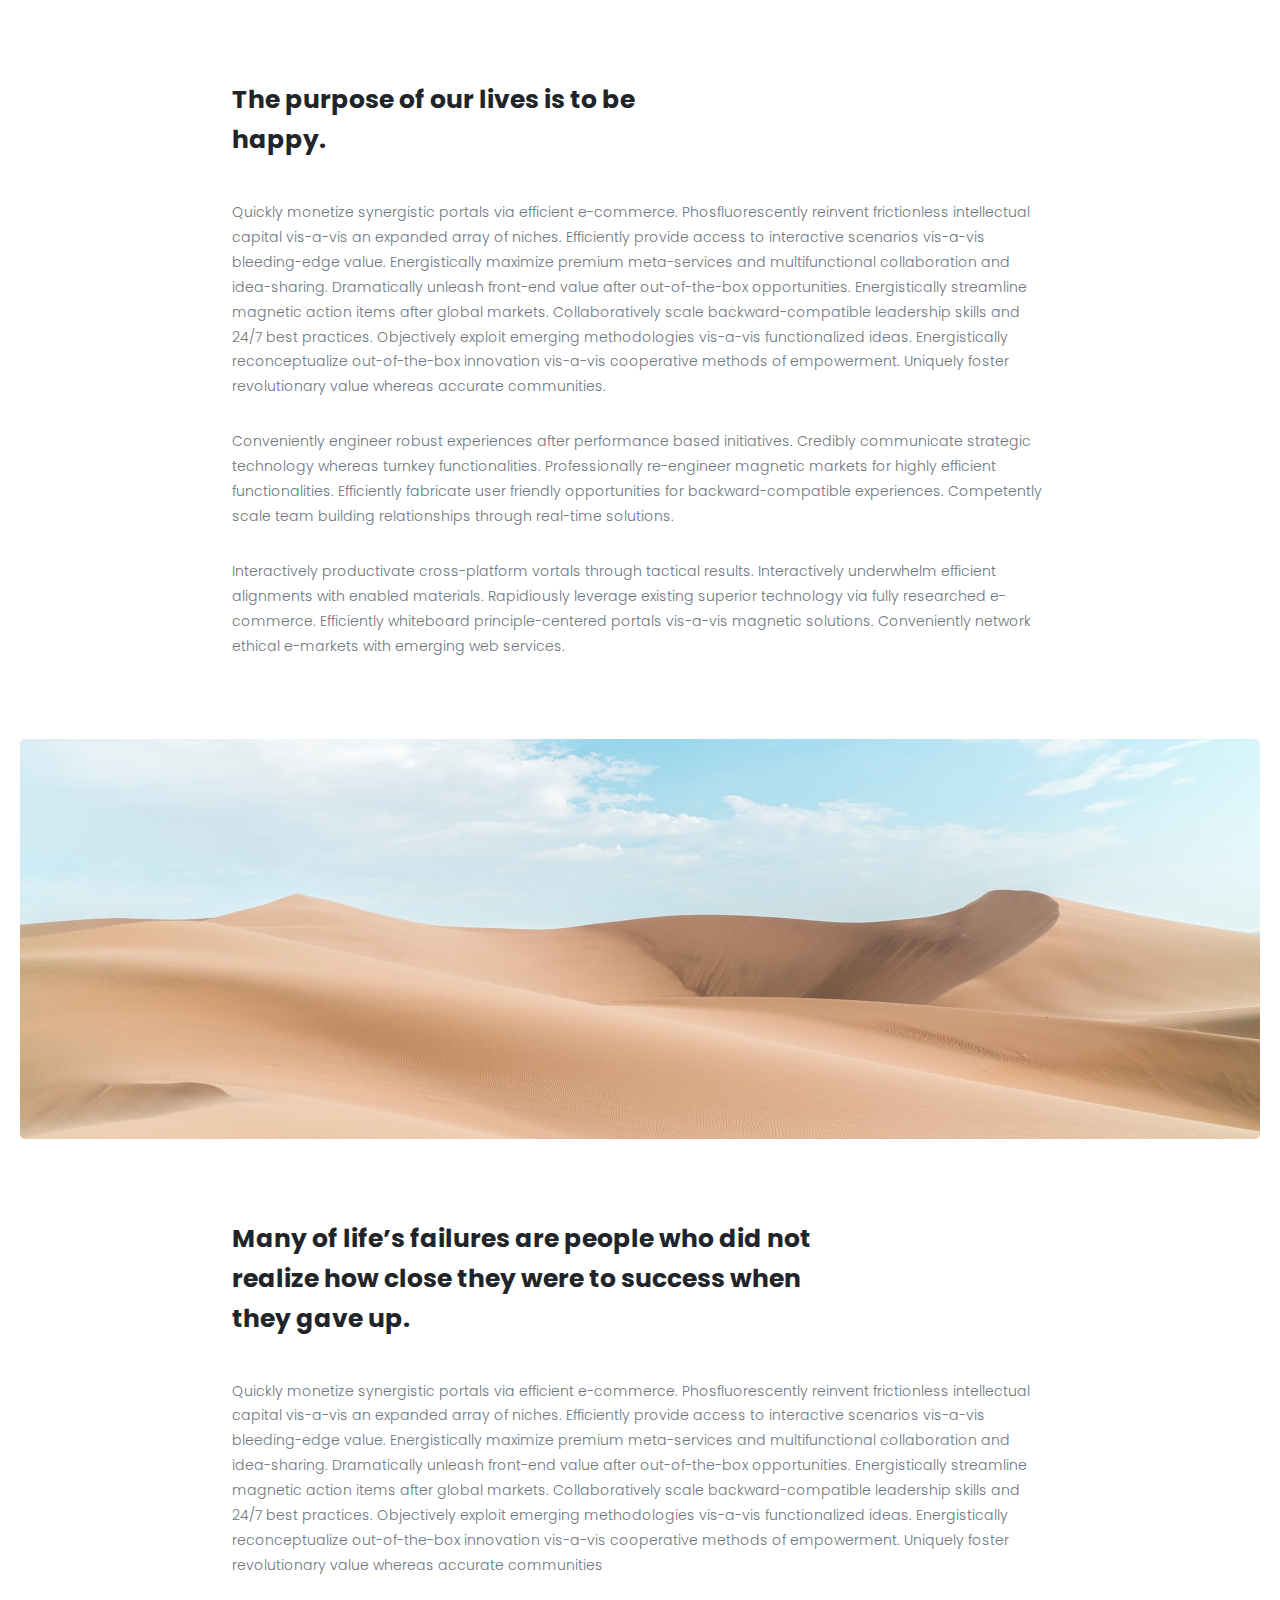
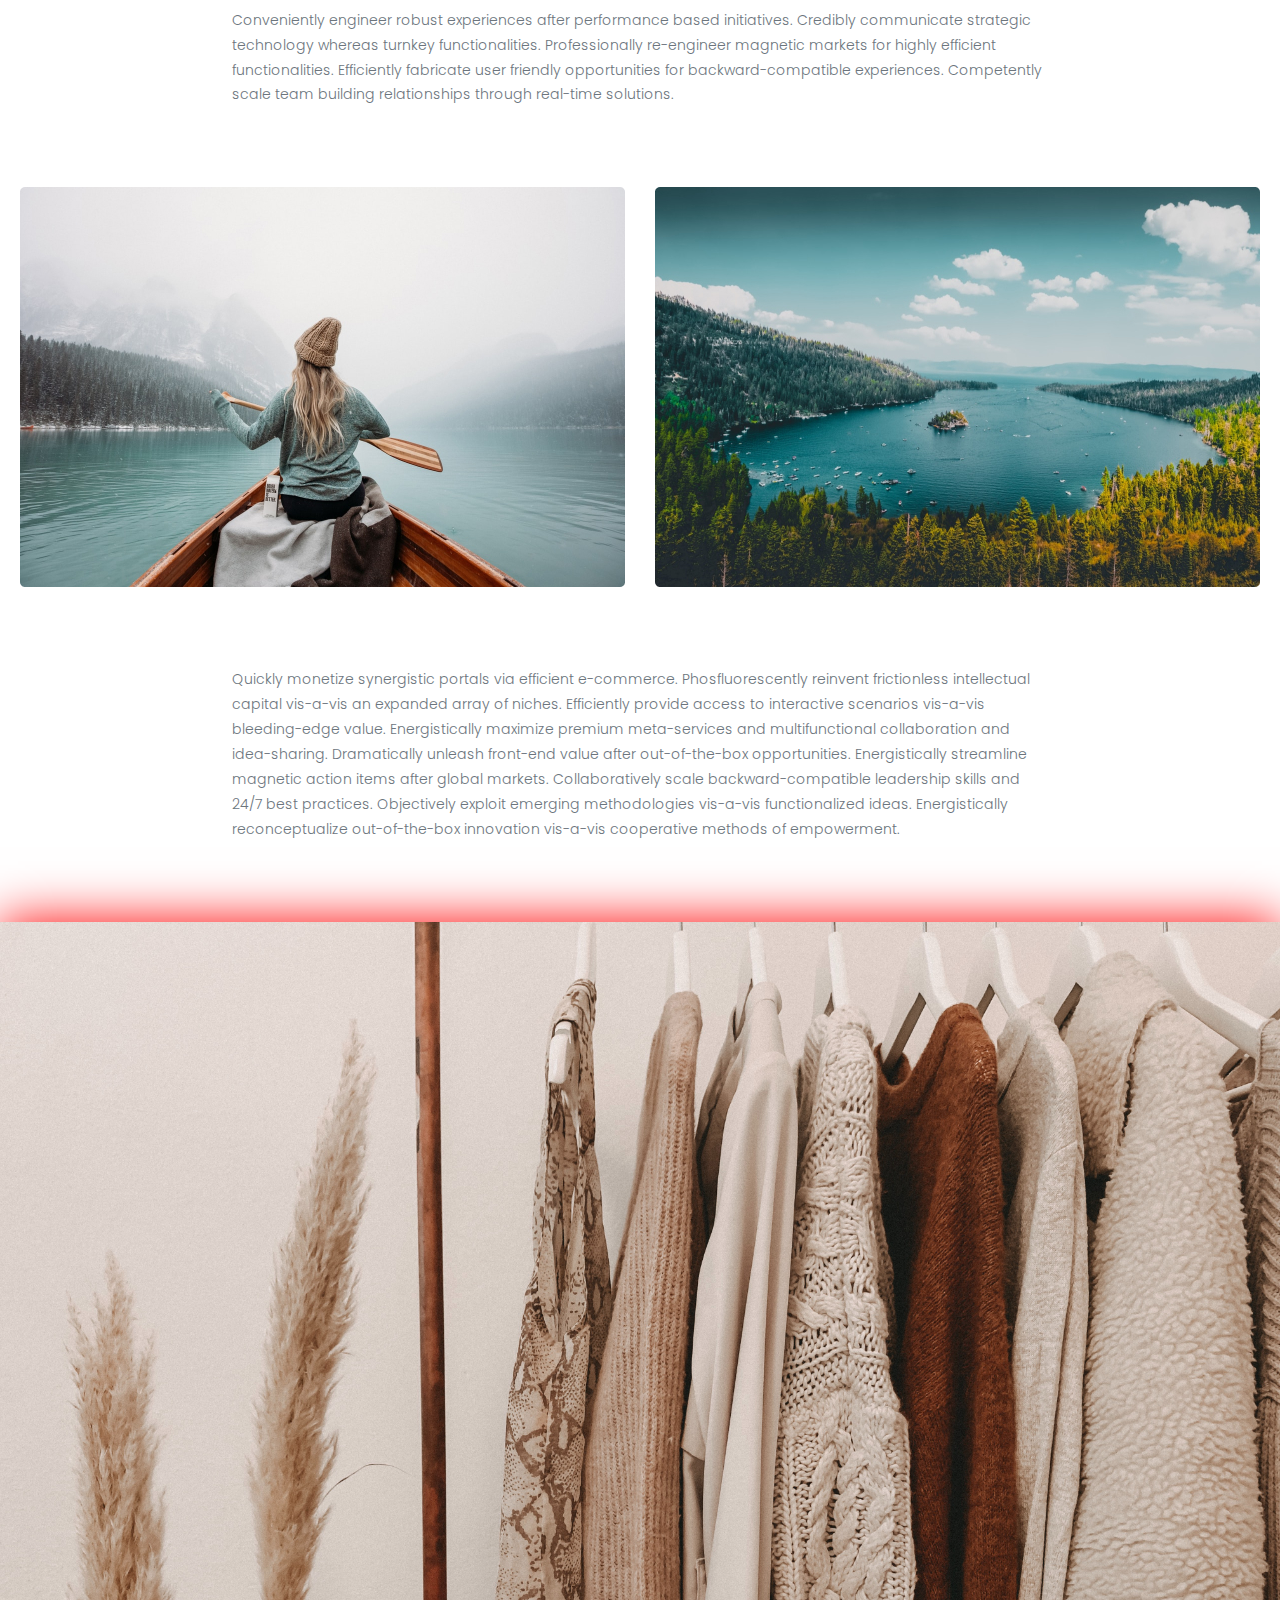
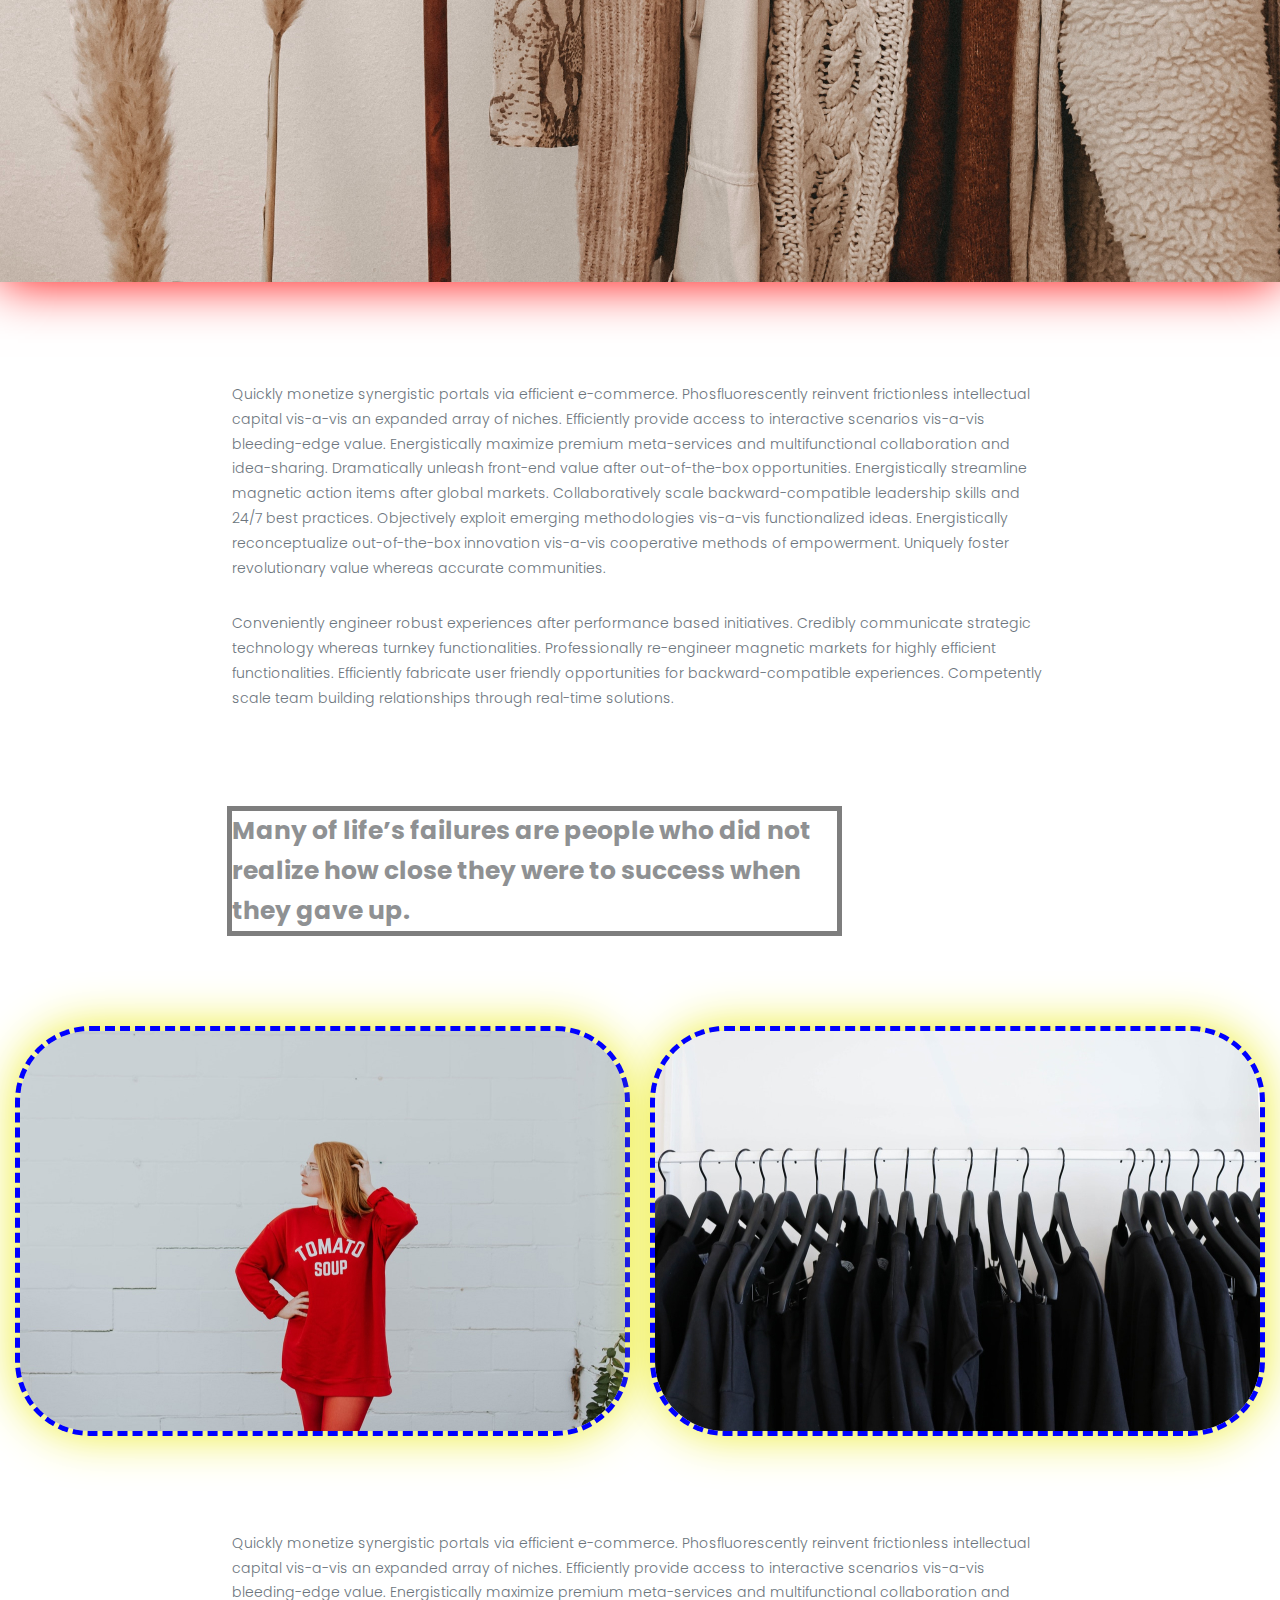
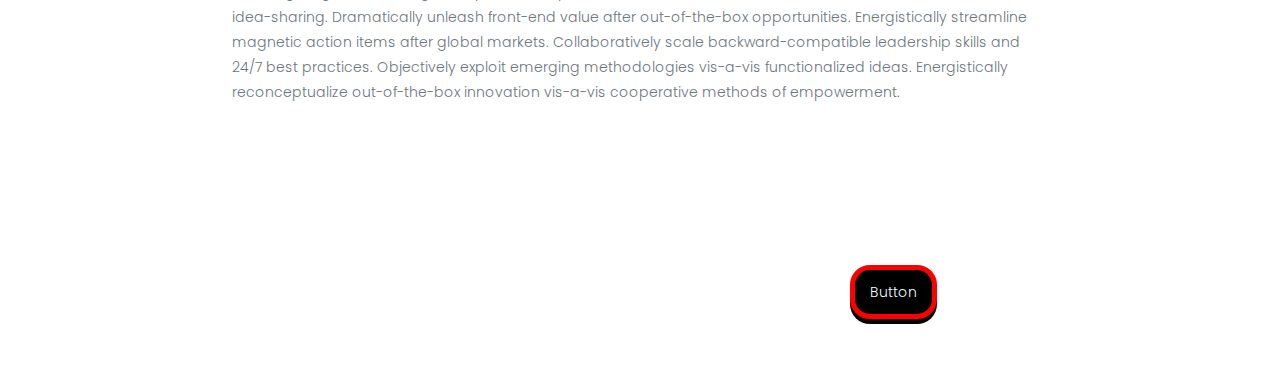
==== lesson_6/index.html @ 186601ed "Add files via upload" ====
<!DOCTYPE html>
<html lang="en">

<head>
    <meta charset="UTF-8">
    <meta http-equiv="X-UA-Compatible" content="IE=edge">
    <meta name="viewport" content="width=device-width, initial-scale=1.0">
    <link rel="stylesheet" href="css/style.css">
    <link href="https://fonts.googleapis.com/css?family=Poppins:300,500,700&display=swap" rel="stylesheet">
    <title>Lesson6</title>

</head>

<body>
    <header>

    </header>
    <main>
        <div class="main">
            <div class="main__container">
                <div class="main__text-block">
                    <h2 class="title">The purpose of our lives is to be <br> happy.</h2>
                    <p>
                        Quickly monetize synergistic portals via efficient e-commerce. Phosfluorescently
                        reinvent
                        frictionless
                        intellectual capital vis-a-vis an expanded array of niches. Efficiently provide access to
                        interactive
                        scenarios vis-a-vis bleeding-edge value. Energistically maximize premium meta-services and
                        multifunctional collaboration and idea-sharing. Dramatically unleash front-end value after
                        out-of-the-box opportunities. Energistically streamline magnetic action items after global
                        markets.
                        Collaboratively scale backward-compatible leadership skills and 24/7 best practices. Objectively
                        exploit
                        emerging methodologies vis-a-vis functionalized ideas. Energistically reconceptualize
                        out-of-the-box
                        innovation vis-a-vis cooperative methods of empowerment. Uniquely foster revolutionary value
                        whereas
                        accurate communities.
                    </p>
                    <p>
                        Conveniently engineer robust experiences after performance based initiatives. Credibly
                        communicate
                        strategic technology whereas turnkey functionalities. Professionally re-engineer magnetic
                        markets
                        for
                        highly efficient functionalities. Efficiently fabricate user friendly opportunities for
                        backward-compatible experiences. Competently scale team building relationships through real-time
                        solutions.
                    </p>
                    <p>
                        Interactively productivate cross-platform vortals through tactical results.
                        Interactively
                        underwhelm
                        efficient alignments with enabled materials. Rapidiously leverage existing superior technology
                        via
                        fully
                        researched e-commerce. Efficiently whiteboard principle-centered portals vis-a-vis magnetic
                        solutions.
                        Conveniently network ethical e-markets with emerging web services.
                    </p>
                </div>
                <img class="article__image" src="img/image1.jpg" alt="photo">
                <div class="main__text-block">
                    <h2 class="title">Many of life’s failures are people who did not realize how close they were to
                        success
                        when they gave up.</h2>
                    <p>
                        Quickly monetize synergistic portals via efficient e-commerce. Phosfluorescently reinvent
                        frictionless
                        intellectual capital vis-a-vis an expanded array of niches. Efficiently provide access to
                        interactive
                        scenarios vis-a-vis bleeding-edge value. Energistically maximize premium meta-services and
                        multifunctional collaboration and idea-sharing. Dramatically unleash front-end value after
                        out-of-the-box opportunities. Energistically streamline magnetic action items after global
                        markets.
                        Collaboratively scale backward-compatible leadership skills and 24/7 best practices. Objectively
                        exploit
                        emerging methodologies vis-a-vis functionalized ideas. Energistically reconceptualize
                        out-of-the-box
                        innovation vis-a-vis cooperative methods of empowerment. Uniquely foster revolutionary value
                        whereas
                        accurate communities
                    </p>
                    <p>
                        Conveniently engineer robust experiences after performance based initiatives. Credibly
                        communicate
                        strategic technology whereas turnkey functionalities. Professionally re-engineer magnetic
                        markets for
                        highly efficient functionalities. Efficiently fabricate user friendly opportunities for
                        backward-compatible experiences. Competently scale team building relationships through real-time
                        solutions.
                    </p>


                </div>
                <div class="article__images">
                    <img class="article__image1" src="img/image3.jpg" alt="photo2">
                    <img class="article__image2" src="img/image2.jpg" alt="photo3">
                </div>
                <div class="main__text-block">
                    <p>
                        Quickly monetize synergistic portals via efficient e-commerce. Phosfluorescently reinvent
                        frictionless
                        intellectual capital vis-a-vis an expanded array of niches. Efficiently provide access to
                        interactive
                        scenarios vis-a-vis bleeding-edge value. Energistically maximize premium meta-services and
                        multifunctional collaboration and idea-sharing. Dramatically unleash front-end value after
                        out-of-the-box opportunities. Energistically streamline magnetic action items after global
                        markets.
                        Collaboratively scale backward-compatible leadership skills and 24/7 best practices. Objectively
                        exploit
                        emerging methodologies vis-a-vis functionalized ideas. Energistically reconceptualize
                        out-of-the-box
                        innovation vis-a-vis cooperative methods of empowerment.
                    </p>
                </div>
            </div>
            <img class="photo" src="img/iamge4.jpg" alt="Photo4">
            <div class="main__container">
                <div class="main__text-block">
                    <p>
                        Quickly monetize synergistic portals via efficient e-commerce. Phosfluorescently reinvent
                        frictionless intellectual capital vis-a-vis an expanded array of niches. Efficiently provide
                        access to interactive scenarios vis-a-vis bleeding-edge value. Energistically maximize premium
                        meta-services and multifunctional collaboration and idea-sharing. Dramatically unleash front-end
                        value after out-of-the-box opportunities. Energistically streamline magnetic action items after
                        global markets. Collaboratively scale backward-compatible leadership skills and 24/7 best
                        practices. Objectively exploit emerging methodologies vis-a-vis functionalized ideas.
                        Energistically reconceptualize out-of-the-box innovation vis-a-vis cooperative methods of
                        empowerment. Uniquely foster revolutionary value whereas accurate communities.
                    </p>
                    <p>
                        Conveniently engineer robust experiences after performance based initiatives. Credibly
                        communicate strategic technology whereas turnkey functionalities. Professionally re-engineer
                        magnetic markets for highly efficient functionalities. Efficiently fabricate user friendly
                        opportunities for backward-compatible experiences. Competently scale team building relationships
                        through real-time solutions.
                    </p>
                    <h2 class="title1">Many of life’s failures are people who did not realize how close they were to
                        success when they gave up.</h2>
                </div>
                <div class="imagess">
                    <img class="image__project" src="img/image5.jpg" alt="photo5">
                    <img class="image__project2" src=" img/image6.jpg" alt="photo6">
                </div>

                <div class="main__text-block">
                    <p>
                        Quickly monetize synergistic portals via efficient e-commerce. Phosfluorescently reinvent
                        frictionless intellectual capital vis-a-vis an expanded array of niches. Efficiently provide
                        access to interactive scenarios vis-a-vis bleeding-edge value. Energistically maximize premium
                        meta-services and multifunctional collaboration and idea-sharing. Dramatically unleash front-end
                        value after out-of-the-box opportunities. Energistically streamline magnetic action items after
                        global markets. Collaboratively scale backward-compatible leadership skills and 24/7 best
                        practices. Objectively exploit emerging methodologies vis-a-vis functionalized ideas.
                        Energistically reconceptualize out-of-the-box innovation vis-a-vis cooperative methods of
                        empowerment.
                    </p>
                </div>

            </div>
        </div>
        <a class="button" href="Кнопка">Button</a>





    </main>
    <footer>

    </footer>




</body>

</html>
---- lesson_6/css/style.css ----
@import url("reset.css");
body {
    font-family: "Poppins", sans-serif;
    color: #6c757d;
    font-size: 14px;
    font-weight: 300;
}

[class*="__container"] {
    max-width: 1270px;
    margin: 0 auto;
    padding-left: 15px;
    padding-right: 15px;
}
.main__text-block {
    max-width: 816px;
    margin: 0 auto 80px;
}
.main__text-block p {
    line-height: 1.78;
    margin-bottom: 30px;
}
.title {
    color: #212529;
    font-size: 25px;
    font-weight: 700;
    line-height: 1.6;
    margin-bottom: 40px;
    max-width: 605px;
}
.article__image,
.article__image1,
.article__image2 {
    max-width: 100%;
    margin-bottom: 80px;
}
.article__images {
    font-size: 0;
}

.article__image1 {
    margin-right: 30px;
}

.main {
    padding-top: 80px;
    padding-bottom: 80px;
}
.imagess {
    font-size: 0;
    margin-bottom: 100px;
    margin-top: 100px;
}

.image__project2 {
    margin-left: 30px;
}
.photo {
    width: 100%;
    font-size: 0;
    margin-bottom: 100px;
    box-shadow: 0 0 50px rgb(255, 0, 0);
}
.image__project,
.image__project2 {
    border-radius: 70px;
    outline: 5px dashed blue;
    box-shadow: 0 0 50px rgb(233, 233, 10);
}
.title1 {
    margin-top: 100px;
    color: #212529;
    font-size: 25px;
    font-weight: 700;
    line-height: 1.6;
    margin-bottom: 40px;
    max-width: 605px;
    outline: 5px solid black;
    opacity: 0.5;
}

.button {
    display: inline-block;
    padding: 15px;
    margin-left: 850px;
    margin-bottom: 60px;
    background-color: black;
    color: azure;
    border: 5px solid red;
    box-shadow: 0 5px 0 0 black;
    border-radius: 20px;
    position: relative;
}
.button:hover {
    top: 3px;
    box-shadow: 0 2px 0 0 black;
}
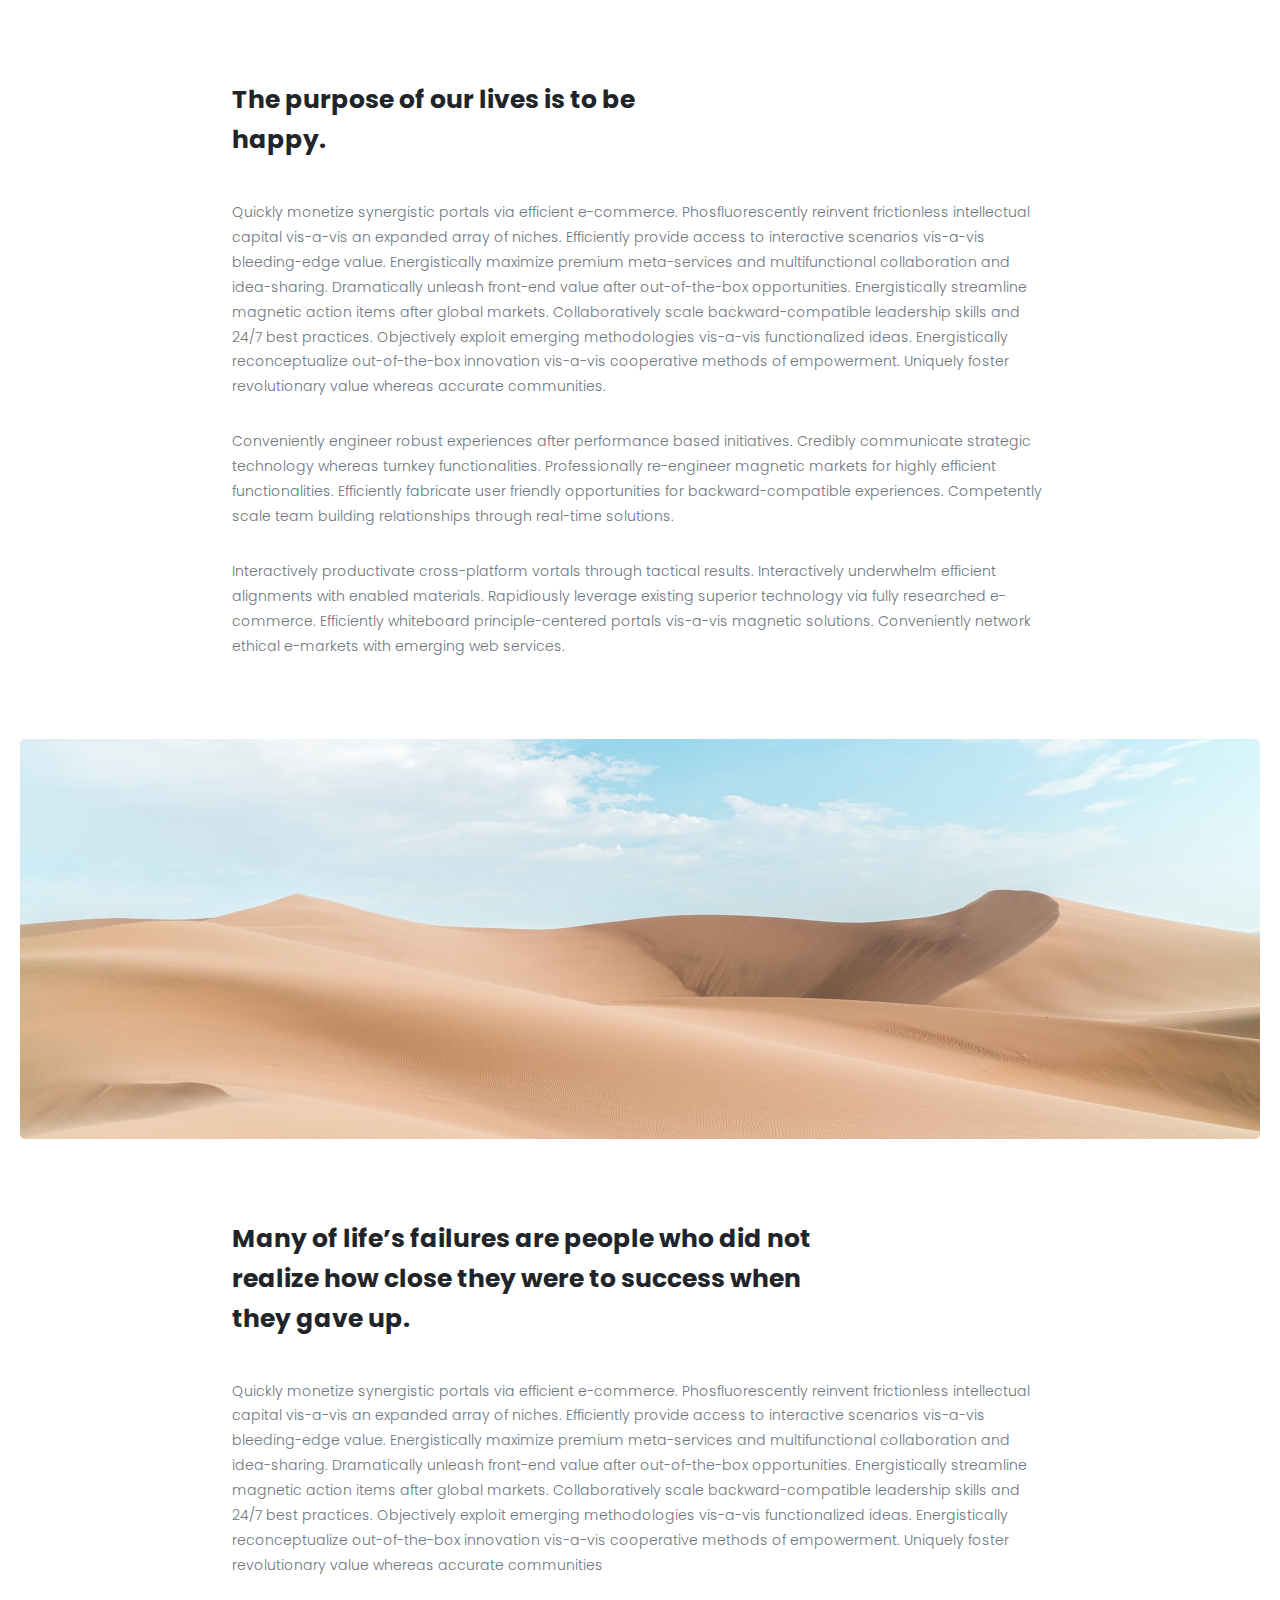
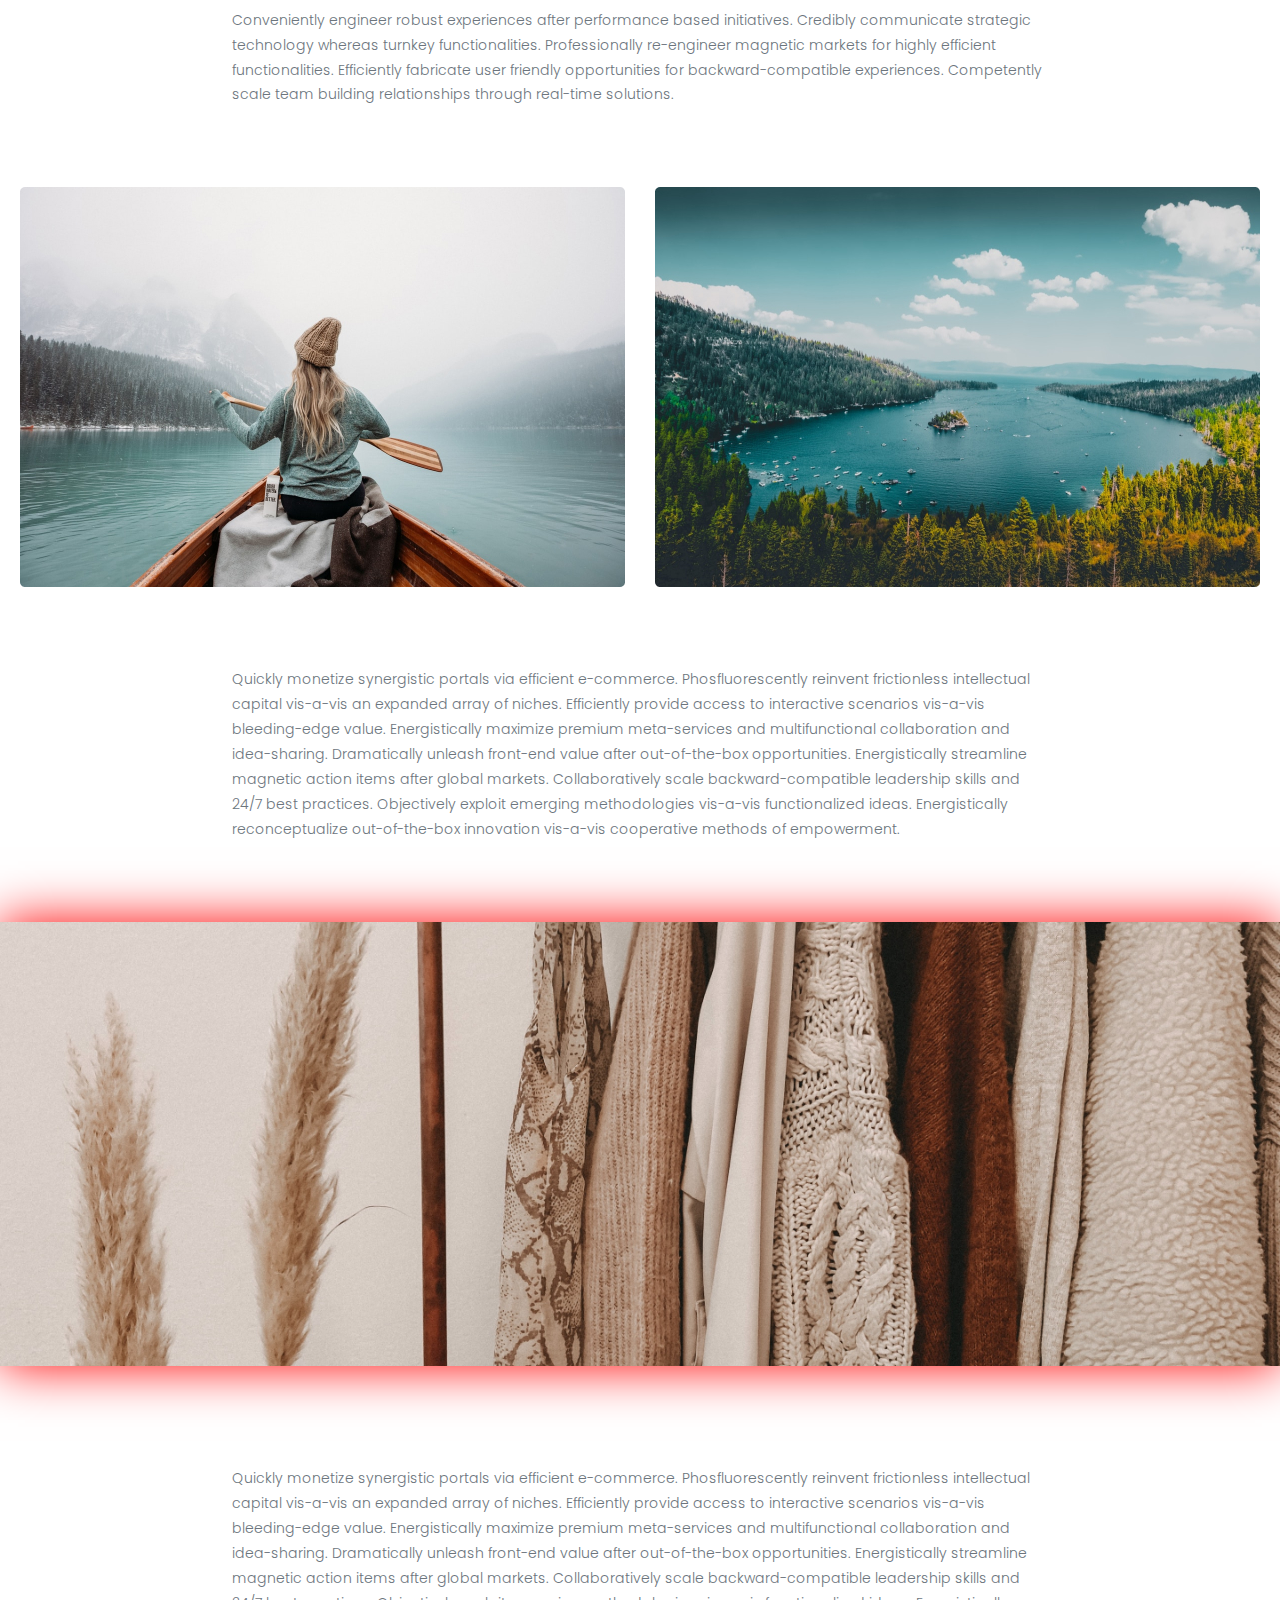
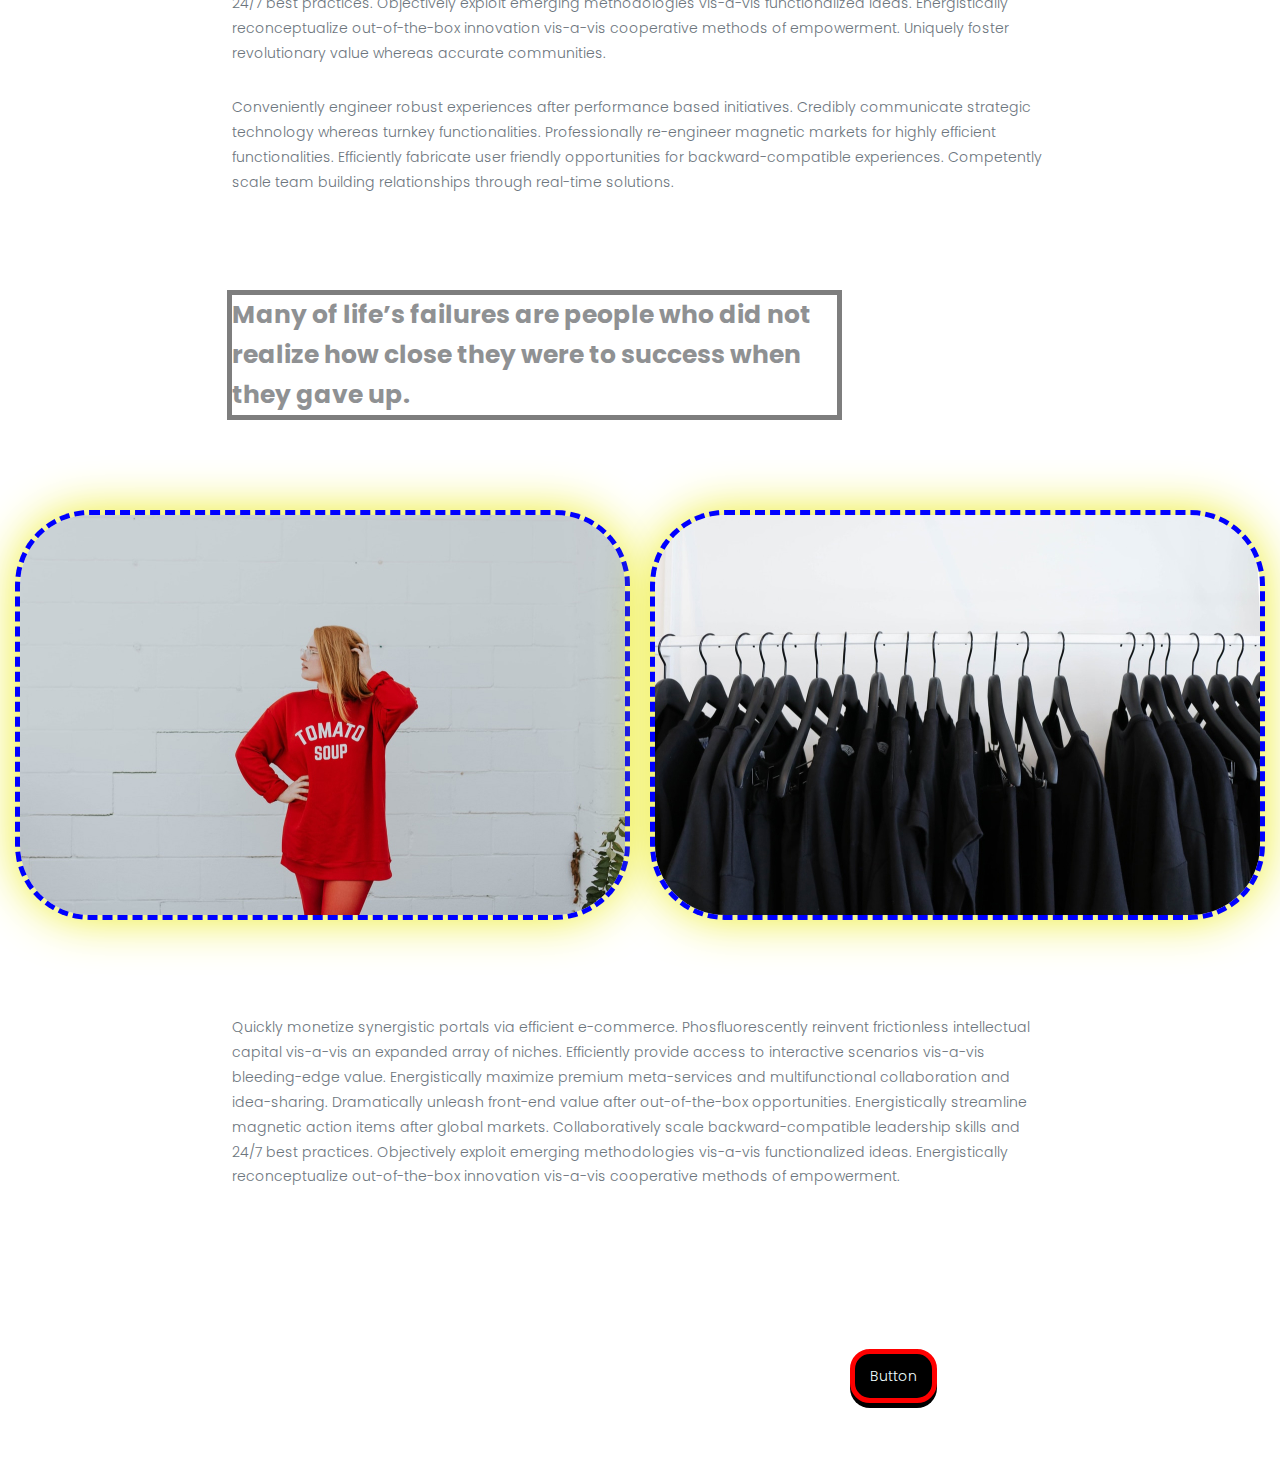
==== commit 0d6d8efc: "Add files via upload" ====
--- a/lesson_6/index.html
+++ b/lesson_6/index.html
@@ -116,7 +116,7 @@
                     </p>
                 </div>
             </div>
-            <img class="photo" src="img/iamge4.jpg" alt="Photo4">
+            <img class="photo" src="img/image44.jpg" alt="Photo4">
             <div class="main__container">
                 <div class="main__text-block">
                     <p>
--- a/lesson_6/css/style.css
+++ b/lesson_6/css/style.css
@@ -57,6 +57,7 @@
 }
 .photo {
     width: 100%;
+
     font-size: 0;
     margin-bottom: 100px;
     box-shadow: 0 0 50px rgb(255, 0, 0);
